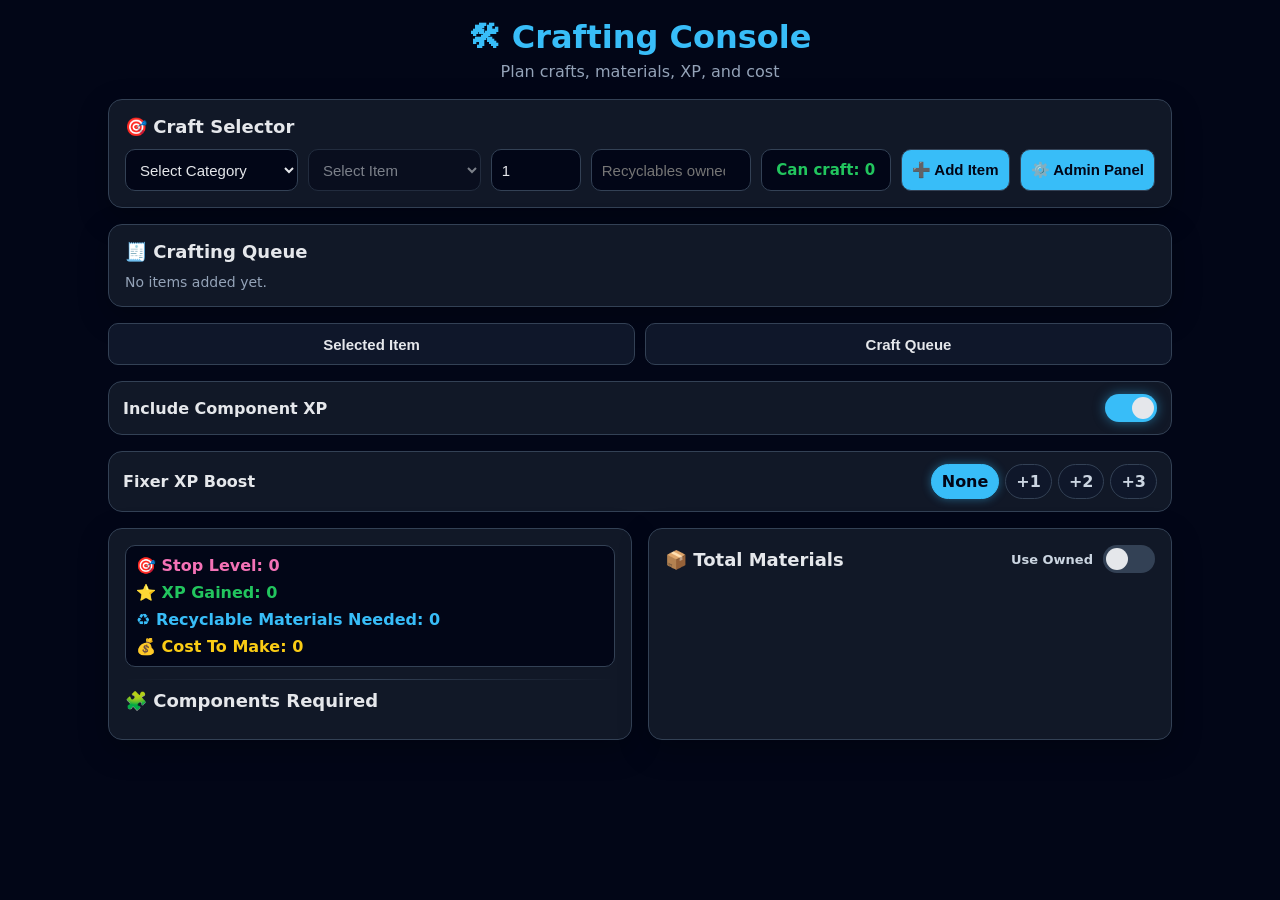
==== index.html @ 9f902ea7 "Add StopXP input field to index.html" ====
<!DOCTYPE html>
<html lang="en">
<head>
  <meta charset="UTF-8" />
  <meta name="viewport" content="width=device-width, initial-scale=1.0" />
  <title>Crafting Console</title>
  <link rel="stylesheet" href="style.css" />
</head>

<body>
  <main class="app">
    <header class="header">
      <h1>🛠 Crafting Console</h1>
      <p>Plan crafts, materials, XP, and cost</p>
    </header>

    <section class="panel">
      <h2>🎯 Craft Selector</h2>

      <div class="controls">
        <select id="categorySelect">
          <option value="">Select Category</option>
        </select>

        <select id="itemSelect" disabled>
          <option value="">Select Item</option>
        </select>

        <input id="quantity" type="number" value="1" min="1" />

        <input id="ownedRecyclables" type="number" min="0" placeholder="Recyclables owned" />

        <div id="craftableCount">Can craft: 0</div>

        <button id="addQueueBtn">➕ Add Item</button>
        <button id="openEditorBtn">⚙️ Admin Panel</button>
      </div>
    </section>

    <section class="panel">
      <h2>🧾 Crafting Queue</h2>
      <div id="craftQueue" class="queue-list">
        <div class="muted">No items added yet.</div>
      </div>
    </section>

    <div class="view-toggle">
      <button id="singleViewBtn">Selected Item</button>
      <button id="queueViewBtn">Craft Queue</button>
    </div>

    <label class="xp-toggle">
      <span>Include Component XP</span>
      <span class="switch">
        <input id="includeComponentXP" type="checkbox" checked>
        <span class="slider"></span>
      </span>
    </label>

    <div class="xp-boost-toggle">
      <span>Fixer XP Boost</span>

      <div class="boost-options">
        <input type="radio" id="boost0" name="fixerBoost" value="0" checked>
        <label for="boost0">None</label>

        <input type="radio" id="boost1" name="fixerBoost" value="1">
        <label for="boost1">+1</label>

        <input type="radio" id="boost2" name="fixerBoost" value="2">
        <label for="boost2">+2</label>

        <input type="radio" id="boost3" name="fixerBoost" value="3">
        <label for="boost3">+3</label>
      </div>
    </div>

    <section class="output-grid">
      <div class="panel">
        <div class="summary-box">
          <div id="stopLevel">🎯 Stop Level: 0</div>
          <div id="xpTotal">⭐ XP Gained: 0</div>
          <div id="recyclableTotal">♻️ Recyclable Materials Needed: 0</div>
          <div id="costTotal">💰 Cost To Make: 0</div>
        </div>

        <div class="section-divider"></div>

        <h2>🧩 Components Required</h2>
        <div id="components"></div>
      </div>

      <div class="panel">
        <div class="materials-header">
          <h2>📦 Total Materials</h2>

          <label class="mini-toggle">
            <span>Use Owned</span>
            <span class="switch">
              <input id="useOwnedMaterials" type="checkbox">
              <span class="slider"></span>
            </span>
          </label>
        </div>

        <div id="materials"></div>
      </div>
    </section>
  </main>

  <div id="popup" class="modal-backdrop">
    <div class="modal">
      <h3>🛠 Crafting Editor</h3>

      <label>Edit Existing Item</label>
      <select id="editItemSelect">
        <option value="">New Item</option>
      </select>

      <label>Category</label>
      <input id="newCategory" placeholder="Category" />

      <label>Item Name</label>
      <input id="newItem" placeholder="Item Name" />

      <label>XP Per Craft</label>
      <input id="newXP" type="number" placeholder="XP" />

      <label>StopXP</label>
      <input id="newStopXP" type="number" placeholder="StopXP, example 1000 = Level 10" />

      <h4>🧩 Components</h4>
      <div id="componentsList"></div>
      <button type="button" class="secondary-btn" id="addComponentRowBtn">
        ➕ Add Component
      </button>

      <h4>📦 Materials</h4>
      <div id="materialsList"></div>
      <button type="button" class="secondary-btn" id="addMaterialRowBtn">
        ➕ Add Material
      </button>

      <label>Authenticator Code</label>
      <input id="authCode" maxlength="6" inputmode="numeric" placeholder="6-digit code" />

      <div class="modal-actions">
        <button id="submitEditorBtn">💾 Save Item</button>
        <button class="danger-btn" id="closeEditorBtn">Cancel</button>
      </div>

      <hr class="modal-divider">

      <h3>💰 Cost Editor</h3>

      <label>Material</label>
      <select id="costMaterialSelect"></select>

      <label>Cost Per</label>
      <input id="costPerInput" type="number" placeholder="Cost Per" />

      <button id="saveCostBtn" class="secondary-btn">
        💾 Save Cost
      </button>
    </div>
  </div>

  <script src="script.js"></script>
</body>
</html>
---- style.css ----
* {
  box-sizing: border-box;
}

body {
  margin: 0;
  font-family: system-ui, Arial, sans-serif;
  background: #020617;
  color: #e5e7eb;
}

.app {
  width: min(1100px, 100%);
  margin: 0 auto;
  padding: 18px;
}

.header {
  text-align: center;
  margin-bottom: 18px;
}

.header h1 {
  margin: 0;
  color: #38bdf8;
}

.header p {
  color: #94a3b8;
  margin: 6px 0 0;
}

.panel {
  background: #111827;
  border: 1px solid #334155;
  border-radius: 14px;
  padding: 16px;
  margin-bottom: 16px;
  box-shadow: 0 10px 30px rgba(0,0,0,0.25);
}

.panel h2 {
  margin: 0 0 12px;
  font-size: 18px;
}

.controls {
  display: grid;
  grid-template-columns: 1fr 1fr 90px 160px 130px auto auto;
  gap: 10px;
  align-items: center;
}

.controls select,
.controls input,
.controls button,
#craftableCount {
  width: 100%;
}

select,
input,
button,
#craftableCount {
  min-height: 42px;
  border-radius: 10px;
  border: 1px solid #334155;
  padding: 10px;
  font-size: 15px;
}

select,
input {
  background: #020617;
  color: #e5e7eb;
}

select:disabled {
  opacity: 0.5;
  cursor: not-allowed;
}

select:focus,
input:focus {
  outline: none;
  border-color: #38bdf8;
  box-shadow: 0 0 8px rgba(56,189,248,0.4);
}

button {
  background: #38bdf8;
  color: #020617;
  font-weight: 700;
  cursor: pointer;
  transition: transform 0.08s ease, opacity 0.15s ease;
}

button:hover {
  opacity: 0.9;
}

button:active {
  transform: scale(0.98);
}

#craftableCount {
  display: flex;
  align-items: center;
  justify-content: center;
  background: #020617;
  color: #22c55e;
  font-weight: 800;
  white-space: nowrap;
}

.view-toggle {
  display: grid;
  grid-template-columns: 1fr 1fr;
  gap: 10px;
  margin-bottom: 16px;
}

.view-toggle button {
  background: #0f172a;
  color: #e5e7eb;
}

.view-toggle button.active {
  background: #38bdf8;
  color: #020617;
}

.xp-toggle,
.xp-boost-toggle {
  display: flex;
  align-items: center;
  justify-content: space-between;
  gap: 12px;
  background: #111827;
  border: 1px solid #334155;
  border-radius: 14px;
  padding: 12px 14px;
  margin-bottom: 16px;
  color: #e5e7eb;
  font-weight: 700;
}

.switch {
  position: relative;
  display: inline-block;
  width: 52px;
  height: 28px;
  flex: 0 0 auto;
}

.switch input {
  position: absolute;
  opacity: 0;
  width: 0 !important;
  height: 0 !important;
  min-height: 0 !important;
  margin: 0 !important;
  padding: 0 !important;
  border: 0 !important;
}

.slider {
  position: absolute;
  inset: 0;
  cursor: pointer;
  background: #334155;
  border-radius: 999px;
  transition: 0.25s;
}

.slider::before {
  content: "";
  position: absolute;
  width: 22px;
  height: 22px;
  left: 3px;
  top: 3px;
  background: #e5e7eb;
  border-radius: 50%;
  transition: 0.25s;
}

.switch input:checked + .slider {
  background: #38bdf8;
  box-shadow: 0 0 12px rgba(56,189,248,0.5);
}

.switch input:checked + .slider::before {
  transform: translateX(24px);
}

.boost-options {
  display: grid;
  grid-template-columns: repeat(4, auto);
  gap: 6px;
}

.boost-options input {
  display: none;
}

.boost-options label {
  cursor: pointer;
  padding: 7px 10px;
  border-radius: 999px;
  background: #0f172a;
  border: 1px solid #334155;
  color: #cbd5e1;
  transition: 0.2s ease;
}

.boost-options input:checked + label {
  background: #38bdf8;
  color: #020617;
  border-color: #38bdf8;
  box-shadow: 0 0 10px rgba(56,189,248,0.45);
}

.output-grid {
  display: grid;
  grid-template-columns: 1fr 1fr;
  gap: 16px;
}

.queue-list {
  display: grid;
  gap: 8px;
}

.queue-row {
  display: grid;
  grid-template-columns: 1fr auto auto;
  gap: 10px;
  align-items: center;
  background: #020617;
  border: 1px solid #334155;
  border-radius: 10px;
  padding: 10px;
}

.queue-name {
  font-weight: 700;
  color: #f8fafc;
}

.queue-row button,
.danger-btn {
  background: #ef4444;
  color: white;
}

.result-row {
  display: grid;
  grid-template-columns: 1fr auto;
  gap: 12px;
  align-items: center;
  padding: 9px 0;
  border-bottom: 1px solid #1f2937;
}

.result-row:last-child {
  border-bottom: none;
}

.result-row strong {
  color: #facc15;
}

.materials-header {
  display: flex;
  align-items: center;
  justify-content: space-between;
  gap: 12px;
  margin-bottom: 12px;
}

.materials-header h2 {
  margin: 0;
}

.mini-toggle {
  display: flex;
  align-items: center;
  gap: 10px;
  font-size: 13px;
  font-weight: 700;
  color: #cbd5e1;
}

.material-owned-row {
  grid-template-columns: 1fr 90px 70px !important;
}

.material-owned-row .owned-input {
  width: 90px;
  min-width: 90px;
  max-width: 90px;
  min-height: 34px;
  padding: 6px 8px;
}

.material-owned-row .needed-after-owned {
  text-align: right;
  color: #22c55e;
  font-weight: 800;
}

.summary-box {
  background: #020617;
  border: 1px solid #334155;
  border-radius: 10px;
  padding: 10px;
  display: grid;
  gap: 8px;
  font-weight: 700;
}

.section-divider {
  height: 1px;
  margin: 12px 0 10px;
  background: linear-gradient(to right, transparent, #334155, transparent);
}

#stopLevel {
  color: #f472b6;
}

#xpTotal {
  color: #22c55e;
}

#recyclableTotal {
  color: #38bdf8;
}

#costTotal {
  color: #facc15;
}

.muted {
  color: #94a3b8;
  font-size: 14px;
}

.modal-backdrop {
  display: none;
  position: fixed;
  inset: 0;
  background: rgba(2,6,23,0.82);
  z-index: 1000;
  align-items: center;
  justify-content: center;
  padding: 16px;
}

.modal {
  width: min(560px, 100%);
  max-height: 90vh;
  overflow-y: auto;
  background: #111827;
  border: 1px solid #334155;
  border-radius: 16px;
  padding: 18px;
}

.modal h3 {
  margin: 0 0 14px;
  color: #38bdf8;
}

.modal h4 {
  margin: 16px 0 8px;
}

.modal label {
  display: block;
  margin: 10px 0 6px;
  color: #cbd5e1;
  font-size: 14px;
}

.modal input,
.modal select,
.modal button {
  width: 100%;
  margin-bottom: 8px;
}

.editor-row {
  display: grid;
  grid-template-columns: 1fr 1fr 100px 46px;
  gap: 8px;
  margin-bottom: 8px;
}

.editor-row button {
  background: #ef4444;
  color: white;
  padding: 0;
}

.secondary-btn {
  background: #0f172a;
  color: #e5e7eb;
}

.modal-actions {
  display: grid;
  grid-template-columns: 1fr 1fr;
  gap: 10px;
  margin-top: 12px;
}

.modal-divider {
  border: none;
  border-top: 1px solid #334155;
  margin: 18px 0;
}

@media (max-width: 760px) {
  .app {
    padding: 12px;
  }

  .controls,
  .output-grid,
  .view-toggle {
    grid-template-columns: 1fr;
  }

  .controls select,
  .controls input,
  .controls button,
  #craftableCount {
    width: 100%;
  }

  .xp-toggle,
  .xp-boost-toggle {
    align-items: stretch;
    flex-direction: column;
  }

  .boost-options {
    grid-template-columns: repeat(4, 1fr);
  }

  .boost-options label {
    text-align: center;
  }

  .queue-row {
    grid-template-columns: 1fr auto;
  }

  .queue-row button {
    grid-column: 1 / -1;
  }

  .material-owned-row {
    grid-template-columns: 1fr 90px 70px !important;
  }

  .editor-row {
    grid-template-columns: 1fr;
  }

  .editor-row button {
    min-height: 38px;
  }

  .modal-actions {
    grid-template-columns: 1fr;
  }
}
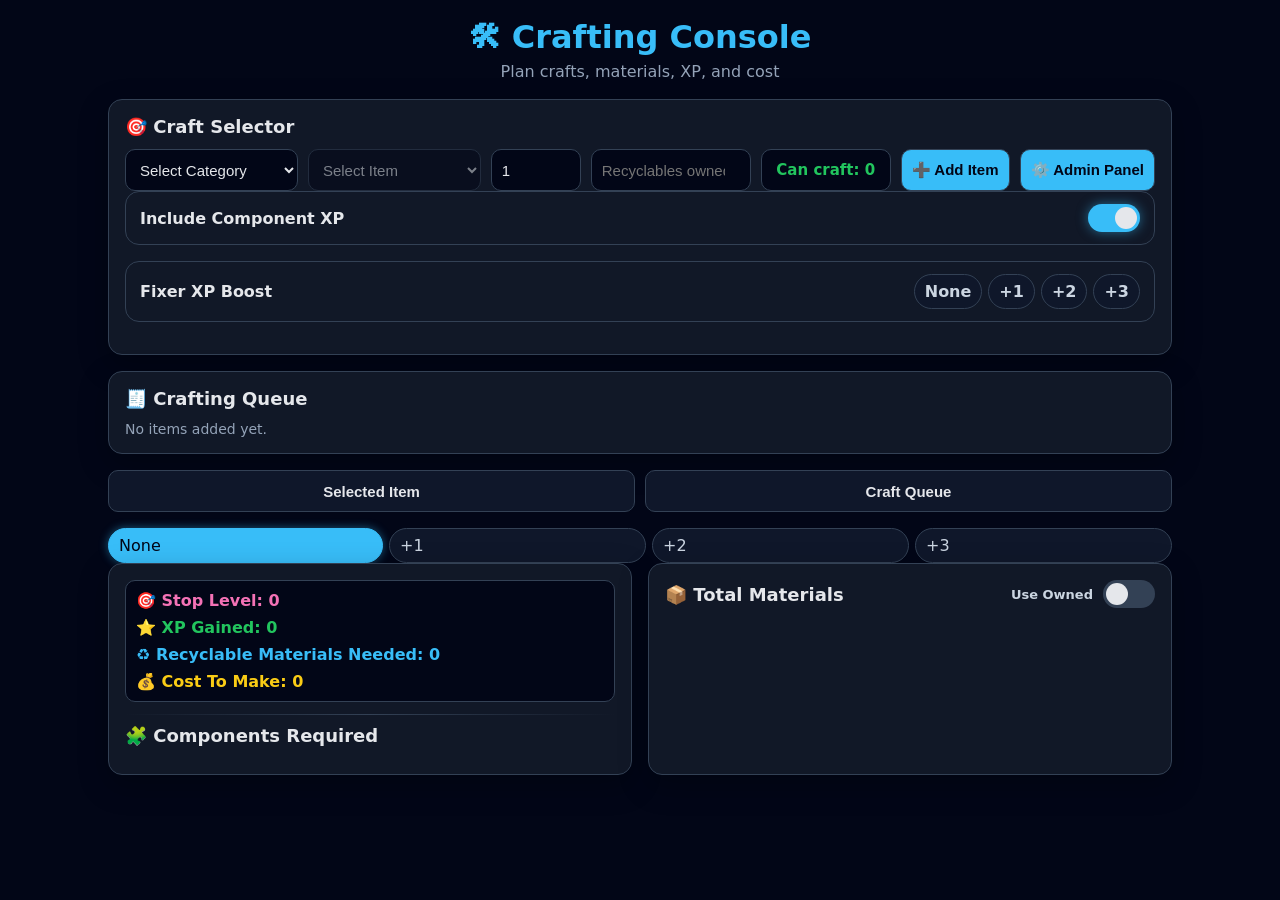
==== commit bd6eb9df: "Refactor controls section in index.html" ====
--- a/index.html
+++ b/index.html
@@ -17,23 +17,51 @@
     <section class="panel">
       <h2>🎯 Craft Selector</h2>
 
-      <div class="controls">
-        <select id="categorySelect">
-          <option value="">Select Category</option>
-        </select>
-
-        <select id="itemSelect" disabled>
-          <option value="">Select Item</option>
-        </select>
-
-        <input id="quantity" type="number" value="1" min="1" />
-
-        <input id="ownedRecyclables" type="number" min="0" placeholder="Recyclables owned" />
-
-        <div id="craftableCount">Can craft: 0</div>
-
-        <button id="addQueueBtn">➕ Add Item</button>
-        <button id="openEditorBtn">⚙️ Admin Panel</button>
+        <div class="controls">
+          <select id="categorySelect">
+            <option value="">Select Category</option>
+          </select>
+
+          <select id="itemSelect" disabled>
+            <option value="">Select Item</option>
+          </select>
+
+          <input id="quantity" type="number" value="1" min="1" />
+
+          <input id="ownedRecyclables" type="number" min="0" placeholder="Recyclables owned" />
+
+          <div id="craftableCount">Can craft: 0</div>
+
+          <button id="addQueueBtn">➕ Add Item</button>
+          <button id="openEditorBtn">⚙️ Admin Panel</button>
+        </div>
+
+        <div class="selector-options">
+          <label class="xp-toggle">
+            <span>Include Component XP</span>
+            <span class="switch">
+            <input id="includeComponentXP" type="checkbox" checked>
+            <span class="slider"></span>
+            </span>
+          </label>
+
+          <div class="xp-boost-toggle">
+          <span>Fixer XP Boost</span>
+
+          <div class="boost-options">
+            <input type="radio" id="boost0" name="fixerBoost" value="0" checked>
+            <label for="boost0">None</label>
+
+            <input type="radio" id="boost1" name="fixerBoost" value="1">
+            <label for="boost1">+1</label>
+
+            <input type="radio" id="boost2" name="fixerBoost" value="2">
+            <label for="boost2">+2</label>
+
+            <input type="radio" id="boost3" name="fixerBoost" value="3">
+            <label for="boost3">+3</label>
+          </div>
+        </div>
       </div>
     </section>
 
@@ -48,17 +76,6 @@
       <button id="singleViewBtn">Selected Item</button>
       <button id="queueViewBtn">Craft Queue</button>
     </div>
-
-    <label class="xp-toggle">
-      <span>Include Component XP</span>
-      <span class="switch">
-        <input id="includeComponentXP" type="checkbox" checked>
-        <span class="slider"></span>
-      </span>
-    </label>
-
-    <div class="xp-boost-toggle">
-      <span>Fixer XP Boost</span>
 
       <div class="boost-options">
         <input type="radio" id="boost0" name="fixerBoost" value="0" checked>
@@ -108,6 +125,7 @@
     </section>
   </main>
 
+  <!--
   <div id="popup" class="modal-backdrop">
     <div class="modal">
       <h3>🛠 Crafting Editor</h3>
@@ -164,7 +182,22 @@
       </button>
     </div>
   </div>
-
+  -->
+
+  <div id="adminAuthModal" class="modal-backdrop">
+    <div class="modal small-modal">
+      <h3>🔐 Admin Authentication</h3>
+
+      <label>Authenticator Code</label>
+      <input id="adminAuthCode" maxlength="6" inputmode="numeric" placeholder="6-digit code" />
+
+      <div class="modal-actions">
+        <button id="submitAdminAuthBtn">Unlock Admin</button>
+        <button class="danger-btn" id="closeAdminAuthBtn">Cancel</button>
+      </div>
+    </div>
+  </div>
+  
   <script src="script.js"></script>
 </body>
 </html>
--- a/style.css
+++ b/style.css
@@ -422,6 +422,71 @@
   margin: 18px 0;
 }
 
+.admin-topbar {
+  display: flex;
+  justify-content: space-between;
+  gap: 10px;
+}
+
+.nav-button {
+  display: inline-flex;
+  align-items: center;
+  justify-content: center;
+  min-height: 42px;
+  border-radius: 10px;
+  border: 1px solid #334155;
+  padding: 10px;
+  background: #0f172a;
+  color: #e5e7eb;
+  text-decoration: none;
+  font-weight: 700;
+}
+
+.small-modal {
+  width: min(420px, 100%);
+}
+
+.admin-form-grid {
+  display: grid;
+  grid-template-columns: 1fr 1fr;
+  gap: 12px;
+  margin-bottom: 14px;
+  background: #020617;
+  padding: 12px;
+  border-radius: 10px;
+  border: 1px solid #334155;
+}
+
+.form-group {
+  display: flex;
+  flex-direction: column;
+}
+
+.form-group label {
+  margin-bottom: 4px;
+  font-size: 13px;
+  color: #94a3b8;
+}
+
+.form-group input,
+.form-group select {
+  width: 100%;
+}
+
+.span-2 {
+  grid-column: span 2;
+}
+
+@media (max-width: 700px) {
+  .admin-form-grid {
+    grid-template-columns: 1fr;
+  }
+
+  .span-2 {
+    grid-column: span 1;
+  }
+}
+
 @media (max-width: 760px) {
   .app {
     padding: 12px;
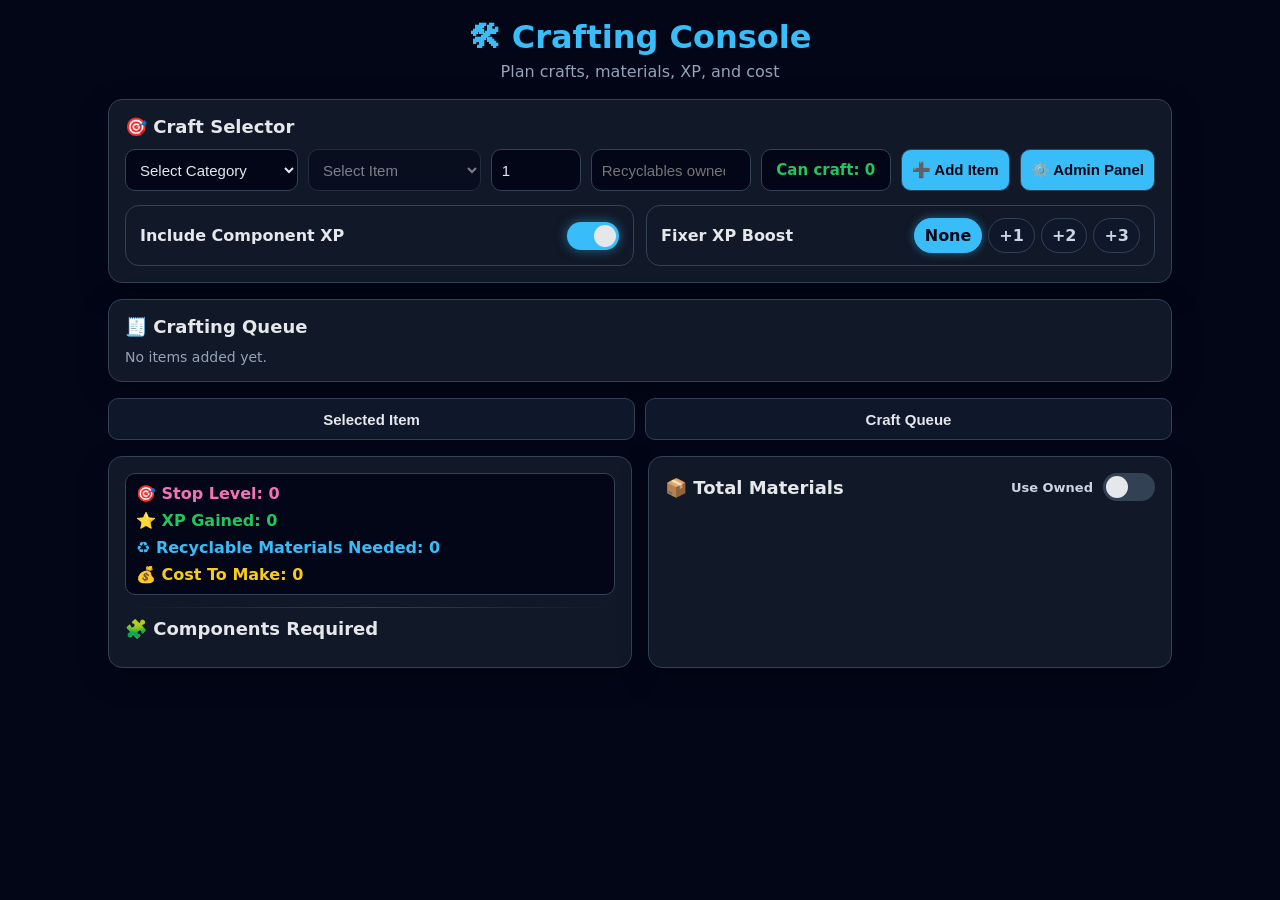
==== commit e5b9d59f: "Update index.html" ====
--- a/index.html
+++ b/index.html
@@ -17,35 +17,35 @@
     <section class="panel">
       <h2>🎯 Craft Selector</h2>
 
-        <div class="controls">
-          <select id="categorySelect">
-            <option value="">Select Category</option>
-          </select>
+      <div class="controls">
+        <select id="categorySelect">
+          <option value="">Select Category</option>
+        </select>
 
-          <select id="itemSelect" disabled>
-            <option value="">Select Item</option>
-          </select>
+        <select id="itemSelect" disabled>
+          <option value="">Select Item</option>
+        </select>
 
-          <input id="quantity" type="number" value="1" min="1" />
+        <input id="quantity" type="number" value="1" min="1" />
 
-          <input id="ownedRecyclables" type="number" min="0" placeholder="Recyclables owned" />
+        <input id="ownedRecyclables" type="number" min="0" placeholder="Recyclables owned" />
 
-          <div id="craftableCount">Can craft: 0</div>
+        <div id="craftableCount">Can craft: 0</div>
 
-          <button id="addQueueBtn">➕ Add Item</button>
-          <button id="openEditorBtn">⚙️ Admin Panel</button>
-        </div>
+        <button id="addQueueBtn">➕ Add Item</button>
+        <button id="openEditorBtn">⚙️ Admin Panel</button>
+      </div>
 
-        <div class="selector-options">
-          <label class="xp-toggle">
-            <span>Include Component XP</span>
-            <span class="switch">
+      <div class="selector-options">
+        <label class="xp-toggle">
+          <span>Include Component XP</span>
+          <span class="switch">
             <input id="includeComponentXP" type="checkbox" checked>
             <span class="slider"></span>
-            </span>
-          </label>
+          </span>
+        </label>
 
-          <div class="xp-boost-toggle">
+        <div class="xp-boost-toggle">
           <span>Fixer XP Boost</span>
 
           <div class="boost-options">
@@ -75,21 +75,6 @@
     <div class="view-toggle">
       <button id="singleViewBtn">Selected Item</button>
       <button id="queueViewBtn">Craft Queue</button>
-    </div>
-
-      <div class="boost-options">
-        <input type="radio" id="boost0" name="fixerBoost" value="0" checked>
-        <label for="boost0">None</label>
-
-        <input type="radio" id="boost1" name="fixerBoost" value="1">
-        <label for="boost1">+1</label>
-
-        <input type="radio" id="boost2" name="fixerBoost" value="2">
-        <label for="boost2">+2</label>
-
-        <input type="radio" id="boost3" name="fixerBoost" value="3">
-        <label for="boost3">+3</label>
-      </div>
     </div>
 
     <section class="output-grid">
@@ -125,65 +110,6 @@
     </section>
   </main>
 
-  <!--
-  <div id="popup" class="modal-backdrop">
-    <div class="modal">
-      <h3>🛠 Crafting Editor</h3>
-
-      <label>Edit Existing Item</label>
-      <select id="editItemSelect">
-        <option value="">New Item</option>
-      </select>
-
-      <label>Category</label>
-      <input id="newCategory" placeholder="Category" />
-
-      <label>Item Name</label>
-      <input id="newItem" placeholder="Item Name" />
-
-      <label>XP Per Craft</label>
-      <input id="newXP" type="number" placeholder="XP" />
-
-      <label>StopXP</label>
-      <input id="newStopXP" type="number" placeholder="StopXP, example 1000 = Level 10" />
-
-      <h4>🧩 Components</h4>
-      <div id="componentsList"></div>
-      <button type="button" class="secondary-btn" id="addComponentRowBtn">
-        ➕ Add Component
-      </button>
-
-      <h4>📦 Materials</h4>
-      <div id="materialsList"></div>
-      <button type="button" class="secondary-btn" id="addMaterialRowBtn">
-        ➕ Add Material
-      </button>
-
-      <label>Authenticator Code</label>
-      <input id="authCode" maxlength="6" inputmode="numeric" placeholder="6-digit code" />
-
-      <div class="modal-actions">
-        <button id="submitEditorBtn">💾 Save Item</button>
-        <button class="danger-btn" id="closeEditorBtn">Cancel</button>
-      </div>
-
-      <hr class="modal-divider">
-
-      <h3>💰 Cost Editor</h3>
-
-      <label>Material</label>
-      <select id="costMaterialSelect"></select>
-
-      <label>Cost Per</label>
-      <input id="costPerInput" type="number" placeholder="Cost Per" />
-
-      <button id="saveCostBtn" class="secondary-btn">
-        💾 Save Cost
-      </button>
-    </div>
-  </div>
-  -->
-
   <div id="adminAuthModal" class="modal-backdrop">
     <div class="modal small-modal">
       <h3>🔐 Admin Authentication</h3>
@@ -197,7 +123,7 @@
       </div>
     </div>
   </div>
-  
+
   <script src="script.js"></script>
 </body>
 </html>
--- a/style.css
+++ b/style.css
@@ -487,6 +487,24 @@
   }
 }
 
+.selector-options {
+  display: grid;
+  grid-template-columns: 1fr 1fr;
+  gap: 12px;
+  margin-top: 14px;
+}
+
+.selector-options .xp-toggle,
+.selector-options .xp-boost-toggle {
+  margin-bottom: 0;
+}
+
+@media (max-width: 760px) {
+  .selector-options {
+    grid-template-columns: 1fr;
+  }
+}
+
 @media (max-width: 760px) {
   .app {
     padding: 12px;
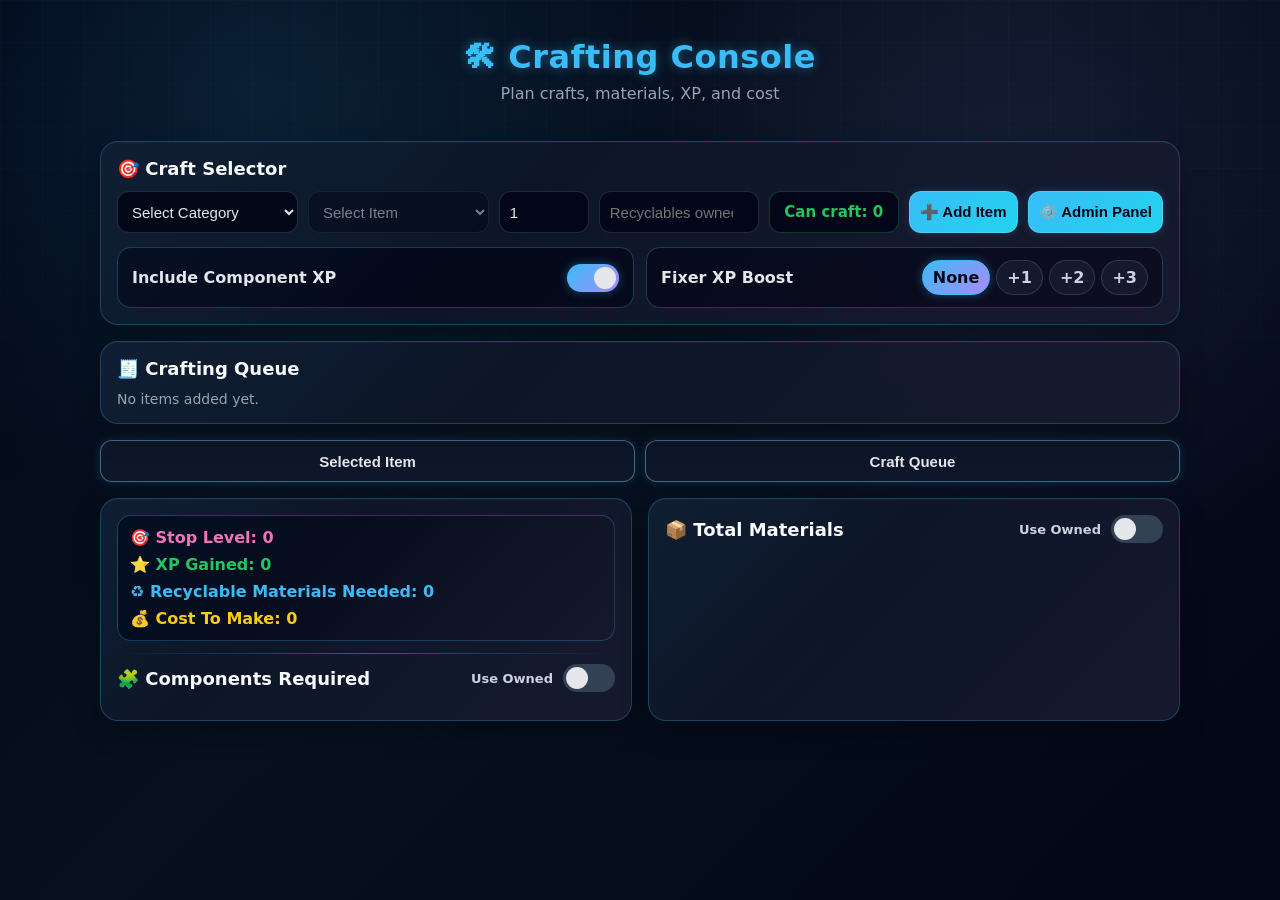
==== commit ca3746df: "Add materials header and toggle for owned components" ====
--- a/index.html
+++ b/index.html
@@ -88,7 +88,18 @@
 
         <div class="section-divider"></div>
 
-        <h2>🧩 Components Required</h2>
+        <div class="materials-header">
+          <h2>🧩 Components Required</h2>
+
+          <label class="mini-toggle">
+            <span>Use Owned</span>
+            <span class="switch">
+              <input id="useOwnedComponents" type="checkbox">
+              <span class="slider"></span>
+            </span>
+          </label>
+        </div>
+
         <div id="components"></div>
       </div>
 
--- a/style.css
+++ b/style.css
@@ -1,50 +1,121 @@
 * {
   box-sizing: border-box;
+}
+
+:root {
+  --bg: #020617;
+  --panel: rgba(15, 23, 42, 0.92);
+  --panel-strong: rgba(17, 24, 39, 0.96);
+  --line: rgba(56, 189, 248, 0.28);
+  --line-soft: rgba(148, 163, 184, 0.22);
+  --text: #e5e7eb;
+  --muted: #94a3b8;
+  --cyan: #38bdf8;
+  --green: #22c55e;
+  --yellow: #facc15;
+  --pink: #f472b6;
+  --red: #ef4444;
+  --purple: #a78bfa;
+}
+
+*::-webkit-scrollbar {
+  width: 10px;
+}
+
+*::-webkit-scrollbar-track {
+  background: #020617;
+}
+
+*::-webkit-scrollbar-thumb {
+  background: rgba(56,189,248,0.35);
+  border-radius: 999px;
 }
 
 body {
   margin: 0;
   font-family: system-ui, Arial, sans-serif;
-  background: #020617;
-  color: #e5e7eb;
+  background:
+    radial-gradient(circle at 20% 10%, rgba(56,189,248,0.12), transparent 34%),
+    radial-gradient(circle at 80% 20%, rgba(167,139,250,0.10), transparent 32%),
+    linear-gradient(135deg, #020617 0%, #07111f 45%, #020617 100%);
+  color: var(--text);
+  min-height: 100vh;
+  overflow-x: hidden;
+}
+
+body::before {
+  content: "";
+  position: fixed;
+  inset: 0;
+  pointer-events: none;
+  background-image:
+    linear-gradient(rgba(56,189,248,0.035) 1px, transparent 1px),
+    linear-gradient(90deg, rgba(56,189,248,0.035) 1px, transparent 1px);
+  background-size: 42px 42px;
+  mask-image: linear-gradient(to bottom, rgba(0,0,0,0.85), transparent 88%);
 }
 
 .app {
-  width: min(1100px, 100%);
+  position: relative;
+  z-index: 1;
+  width: min(1120px, 100%);
   margin: 0 auto;
-  padding: 18px;
+  padding: 20px;
 }
 
 .header {
   text-align: center;
-  margin-bottom: 18px;
+  margin-bottom: 20px;
+  padding: 18px 12px;
 }
 
 .header h1 {
   margin: 0;
-  color: #38bdf8;
+  color: var(--cyan);
+  letter-spacing: 0.5px;
+  text-shadow: 0 0 12px rgba(56,189,248,0.45);
 }
 
 .header p {
-  color: #94a3b8;
-  margin: 6px 0 0;
+  color: var(--muted);
+  margin: 8px 0 0;
 }
 
 .panel {
-  background: #111827;
-  border: 1px solid #334155;
-  border-radius: 14px;
+  position: relative;
+  background: var(--panel);
+  border: 1px solid var(--line);
+  border-radius: 18px;
   padding: 16px;
   margin-bottom: 16px;
-  box-shadow: 0 10px 30px rgba(0,0,0,0.25);
+  box-shadow:
+    0 10px 28px rgba(0,0,0,0.30),
+    inset 0 1px 0 rgba(255,255,255,0.03);
+}
+
+.panel::before {
+  content: "";
+  position: absolute;
+  inset: 0;
+  border-radius: 18px;
+  pointer-events: none;
+  background: linear-gradient(
+    135deg,
+    rgba(56,189,248,0.05),
+    transparent 38%,
+    rgba(244,114,182,0.04)
+  );
 }
 
 .panel h2 {
+  position: relative;
   margin: 0 0 12px;
   font-size: 18px;
+  color: #f8fafc;
 }
 
 .controls {
+  position: relative;
   display: grid;
   grid-template-columns: 1fr 1fr 90px 160px 130px auto auto;
   gap: 10px;
@@ -63,16 +134,16 @@
 button,
 #craftableCount {
   min-height: 42px;
-  border-radius: 10px;
-  border: 1px solid #334155;
+  border-radius: 12px;
+  border: 1px solid var(--line-soft);
   padding: 10px;
   font-size: 15px;
 }
 
 select,
 input {
-  background: #020617;
-  color: #e5e7eb;
+  background: rgba(2, 6, 23, 0.92);
+  color: var(--text);
 }
 
 select:disabled {
@@ -83,34 +154,72 @@
 select:focus,
 input:focus {
   outline: none;
-  border-color: #38bdf8;
-  box-shadow: 0 0 8px rgba(56,189,248,0.4);
-}
-
-button {
-  background: #38bdf8;
+  border-color: var(--cyan);
+  box-shadow:
+    0 0 0 2px rgba(56,189,248,0.15),
+    0 0 10px rgba(56,189,248,0.25);
+}
+
+button,
+.nav-button {
+  background: linear-gradient(135deg, #38bdf8, #22d3ee);
   color: #020617;
-  font-weight: 700;
+  font-weight: 800;
   cursor: pointer;
-  transition: transform 0.08s ease, opacity 0.15s ease;
-}
-
-button:hover {
-  opacity: 0.9;
+  border-color: rgba(125,211,252,0.45);
+  transition:
+    transform 0.08s ease,
+    opacity 0.15s ease,
+    box-shadow 0.18s ease;
+  box-shadow: 0 0 10px rgba(56,189,248,0.18);
+}
+
+button:hover,
+.nav-button:hover {
+  opacity: 0.96;
+  box-shadow: 0 0 16px rgba(56,189,248,0.32);
 }
 
 button:active {
   transform: scale(0.98);
 }
 
+.danger-btn,
+.queue-row button {
+  background: linear-gradient(135deg, #ef4444, #fb7185);
+  color: white;
+  border-color: rgba(248,113,113,0.45);
+  box-shadow: 0 0 10px rgba(239,68,68,0.16);
+}
+
+.secondary-btn,
+.view-toggle button,
+.nav-button {
+  background: rgba(15, 23, 42, 0.96);
+  color: var(--text);
+}
+
 #craftableCount {
   display: flex;
   align-items: center;
   justify-content: center;
-  background: #020617;
-  color: #22c55e;
-  font-weight: 800;
+  background: rgba(2, 6, 23, 0.92);
+  color: var(--green);
+  font-weight: 900;
   white-space: nowrap;
+  border-color: rgba(34,197,94,0.28);
+}
+
+.selector-options {
+  display: grid;
+  grid-template-columns: 1fr 1fr;
+  gap: 12px;
+  margin-top: 14px;
+}
+
+.selector-options .xp-toggle,
+.selector-options .xp-boost-toggle {
+  margin-bottom: 0;
 }
 
 .view-toggle {
@@ -120,13 +229,8 @@
   margin-bottom: 16px;
 }
 
-.view-toggle button {
-  background: #0f172a;
-  color: #e5e7eb;
-}
-
 .view-toggle button.active {
-  background: #38bdf8;
+  background: linear-gradient(135deg, #38bdf8, #a78bfa);
   color: #020617;
 }
 
@@ -136,13 +240,13 @@
   align-items: center;
   justify-content: space-between;
   gap: 12px;
-  background: #111827;
-  border: 1px solid #334155;
+  background: rgba(2, 6, 23, 0.72);
+  border: 1px solid var(--line);
   border-radius: 14px;
   padding: 12px 14px;
   margin-bottom: 16px;
-  color: #e5e7eb;
-  font-weight: 700;
+  color: var(--text);
+  font-weight: 800;
 }
 
 .switch {
@@ -186,8 +290,8 @@
 }
 
 .switch input:checked + .slider {
-  background: #38bdf8;
-  box-shadow: 0 0 12px rgba(56,189,248,0.5);
+  background: linear-gradient(135deg, #38bdf8, #a78bfa);
+  box-shadow: 0 0 10px rgba(56,189,248,0.35);
 }
 
 .switch input:checked + .slider::before {
@@ -208,17 +312,17 @@
   cursor: pointer;
   padding: 7px 10px;
   border-radius: 999px;
-  background: #0f172a;
-  border: 1px solid #334155;
+  background: rgba(15, 23, 42, 0.96);
+  border: 1px solid var(--line-soft);
   color: #cbd5e1;
   transition: 0.2s ease;
 }
 
 .boost-options input:checked + label {
-  background: #38bdf8;
+  background: linear-gradient(135deg, #38bdf8, #a78bfa);
   color: #020617;
-  border-color: #38bdf8;
-  box-shadow: 0 0 10px rgba(56,189,248,0.45);
+  border-color: var(--cyan);
+  box-shadow: 0 0 10px rgba(56,189,248,0.35);
 }
 
 .output-grid {
@@ -237,21 +341,20 @@
   grid-template-columns: 1fr auto auto;
   gap: 10px;
   align-items: center;
-  background: #020617;
-  border: 1px solid #334155;
-  border-radius: 10px;
+  background: rgba(2, 6, 23, 0.76);
+  border: 1px solid var(--line-soft);
+  border-radius: 12px;
   padding: 10px;
+  transition: border-color 0.18s ease;
+}
+
+.queue-row:hover {
+  border-color: var(--cyan);
 }
 
 .queue-name {
-  font-weight: 700;
+  font-weight: 800;
   color: #f8fafc;
-}
-
-.queue-row button,
-.danger-btn {
-  background: #ef4444;
-  color: white;
 }
 
 .result-row {
@@ -260,7 +363,7 @@
   gap: 12px;
   align-items: center;
   padding: 9px 0;
-  border-bottom: 1px solid #1f2937;
+  border-bottom: 1px solid rgba(148,163,184,0.12);
 }
 
 .result-row:last-child {
@@ -268,7 +371,7 @@
 }
 
 .result-row strong {
-  color: #facc15;
+  color: var(--yellow);
 }
 
 .materials-header {
@@ -288,7 +391,7 @@
   align-items: center;
   gap: 10px;
   font-size: 13px;
-  font-weight: 700;
+  font-weight: 800;
   color: #cbd5e1;
 }
 
@@ -306,44 +409,55 @@
 
 .material-owned-row .needed-after-owned {
   text-align: right;
-  color: #22c55e;
-  font-weight: 800;
+  color: var(--green);
+  font-weight: 900;
 }
 
 .summary-box {
-  background: #020617;
-  border: 1px solid #334155;
-  border-radius: 10px;
-  padding: 10px;
+  background:
+    linear-gradient(
+      135deg,
+      rgba(2,6,23,0.96),
+      rgba(15,23,42,0.86)
+    );
+  border: 1px solid var(--line);
+  border-radius: 14px;
+  padding: 12px;
   display: grid;
   gap: 8px;
-  font-weight: 700;
+  font-weight: 900;
 }
 
 .section-divider {
   height: 1px;
   margin: 12px 0 10px;
-  background: linear-gradient(to right, transparent, #334155, transparent);
+  background:
+    linear-gradient(
+      to right,
+      transparent,
+      rgba(56,189,248,0.45),
+      transparent
+    );
 }
 
 #stopLevel {
-  color: #f472b6;
+  color: var(--pink);
 }
 
 #xpTotal {
-  color: #22c55e;
+  color: var(--green);
 }
 
 #recyclableTotal {
-  color: #38bdf8;
+  color: var(--cyan);
 }
 
 #costTotal {
-  color: #facc15;
+  color: var(--yellow);
 }
 
 .muted {
-  color: #94a3b8;
+  color: var(--muted);
   font-size: 14px;
 }
 
@@ -362,15 +476,20 @@
   width: min(560px, 100%);
   max-height: 90vh;
   overflow-y: auto;
-  background: #111827;
-  border: 1px solid #334155;
-  border-radius: 16px;
+  background: var(--panel-strong);
+  border: 1px solid var(--line);
+  border-radius: 18px;
   padding: 18px;
+  box-shadow: 0 0 22px rgba(56,189,248,0.16);
+}
+
+.small-modal {
+  width: min(420px, 100%);
 }
 
 .modal h3 {
   margin: 0 0 14px;
-  color: #38bdf8;
+  color: var(--cyan);
 }
 
 .modal h4 {
@@ -391,35 +510,11 @@
   margin-bottom: 8px;
 }
 
-.editor-row {
-  display: grid;
-  grid-template-columns: 1fr 1fr 100px 46px;
-  gap: 8px;
-  margin-bottom: 8px;
-}
-
-.editor-row button {
-  background: #ef4444;
-  color: white;
-  padding: 0;
-}
-
-.secondary-btn {
-  background: #0f172a;
-  color: #e5e7eb;
-}
-
 .modal-actions {
   display: grid;
   grid-template-columns: 1fr 1fr;
   gap: 10px;
   margin-top: 12px;
-}
-
-.modal-divider {
-  border: none;
-  border-top: 1px solid #334155;
-  margin: 18px 0;
 }
 
 .admin-topbar {
@@ -434,16 +529,10 @@
   justify-content: center;
   min-height: 42px;
   border-radius: 10px;
-  border: 1px solid #334155;
+  border: 1px solid var(--line-soft);
   padding: 10px;
-  background: #0f172a;
-  color: #e5e7eb;
   text-decoration: none;
-  font-weight: 700;
-}
-
-.small-modal {
-  width: min(420px, 100%);
+  font-weight: 800;
 }
 
 .admin-form-grid {
@@ -451,10 +540,10 @@
   grid-template-columns: 1fr 1fr;
   gap: 12px;
   margin-bottom: 14px;
-  background: #020617;
+  background: rgba(2, 6, 23, 0.72);
   padding: 12px;
-  border-radius: 10px;
-  border: 1px solid #334155;
+  border-radius: 12px;
+  border: 1px solid var(--line);
 }
 
 .form-group {
@@ -477,32 +566,17 @@
   grid-column: span 2;
 }
 
-@media (max-width: 700px) {
-  .admin-form-grid {
-    grid-template-columns: 1fr;
-  }
-
-  .span-2 {
-    grid-column: span 1;
-  }
-}
-
-.selector-options {
-  display: grid;
-  grid-template-columns: 1fr 1fr;
-  gap: 12px;
-  margin-top: 14px;
-}
-
-.selector-options .xp-toggle,
-.selector-options .xp-boost-toggle {
-  margin-bottom: 0;
-}
-
-@media (max-width: 760px) {
-  .selector-options {
-    grid-template-columns: 1fr;
-  }
+.editor-row {
+  display: grid;
+  grid-template-columns: 1fr 1fr 100px 46px;
+  gap: 8px;
+  margin-bottom: 8px;
+}
+
+.editor-row button {
+  background: linear-gradient(135deg, #ef4444, #fb7185);
+  color: white;
+  padding: 0;
 }
 
 @media (max-width: 760px) {
@@ -512,7 +586,8 @@
 
   .controls,
   .output-grid,
-  .view-toggle {
+  .view-toggle,
+  .selector-options {
     grid-template-columns: 1fr;
   }
 
@@ -549,6 +624,19 @@
     grid-template-columns: 1fr 90px 70px !important;
   }
 
+  .modal-actions,
+  .admin-form-grid {
+    grid-template-columns: 1fr;
+  }
+
+  .admin-topbar {
+    flex-direction: column;
+  }
+
+  .span-2 {
+    grid-column: span 1;
+  }
+
   .editor-row {
     grid-template-columns: 1fr;
   }
@@ -556,8 +644,4 @@
   .editor-row button {
     min-height: 38px;
   }
-
-  .modal-actions {
-    grid-template-columns: 1fr;
-  }
-}
+}
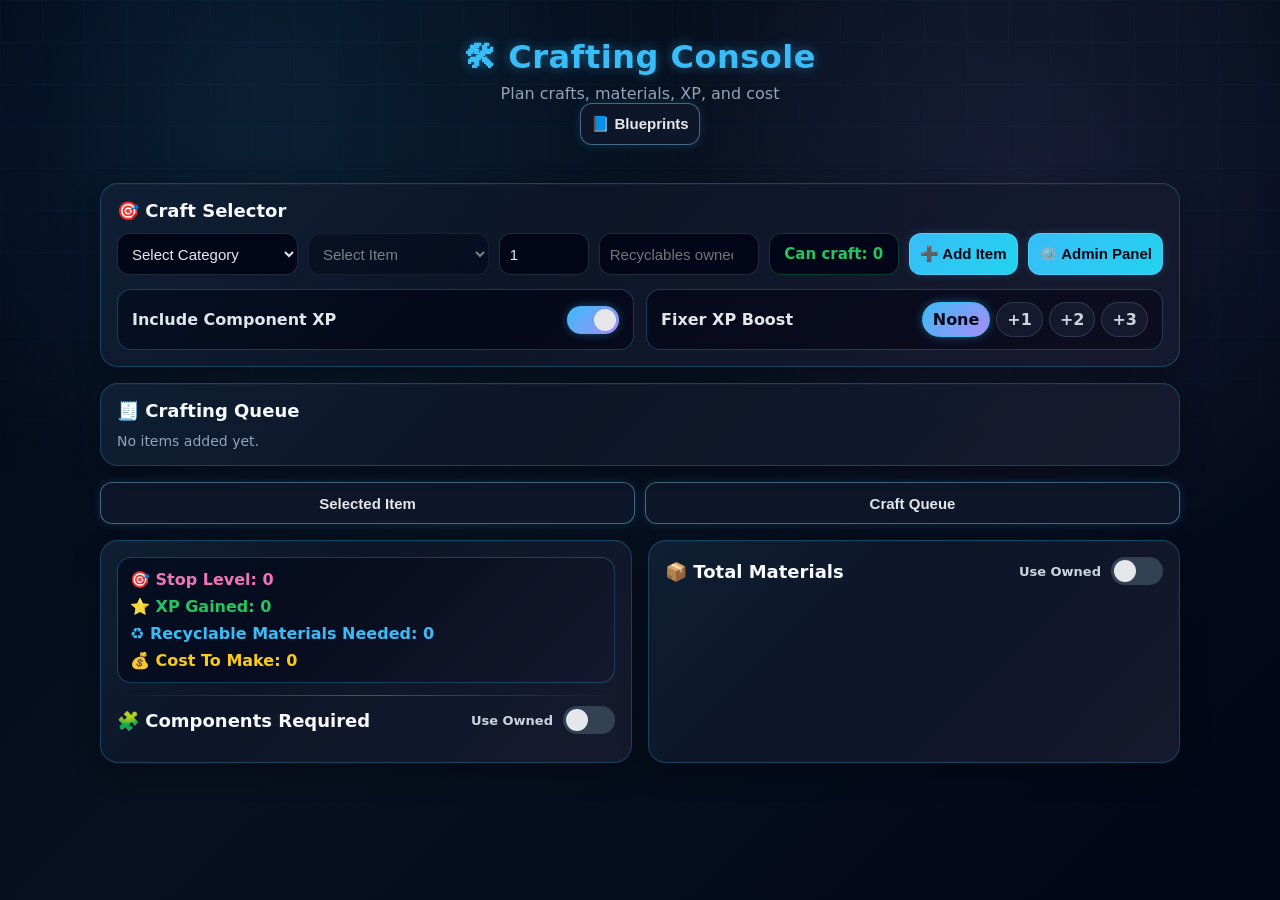
==== commit 6efb872f: "Add blueprint modal and related buttons" ====
--- a/index.html
+++ b/index.html
@@ -12,6 +12,9 @@
     <header class="header">
       <h1>🛠 Crafting Console</h1>
       <p>Plan crafts, materials, XP, and cost</p>
+      <button id="openBlueprintsBtn" class="secondary-btn blueprint-top-btn">
+        📘 Blueprints
+      </button>
     </header>
 
     <section class="panel">
@@ -134,7 +137,24 @@
       </div>
     </div>
   </div>
+  
+  <div id="blueprintsModal" class="modal-backdrop">
+    <div class="modal">
+      <h3>📘 Blueprint Tracker</h3>
 
+      <div class="bp-tabs">
+        <button id="bpLearnedTab" class="active" type="button">Learned</button>
+        <button id="bpNeededTab" type="button">Needed</button>
+      </div>
+
+      <div id="blueprintList" class="bp-list"></div>
+
+      <div class="modal-actions">
+        <button id="closeBlueprintsBtn" class="danger-btn" type="button">Close</button>
+      </div>
+    </div>
+  </div>
+  
   <script src="script.js"></script>
 </body>
 </html>
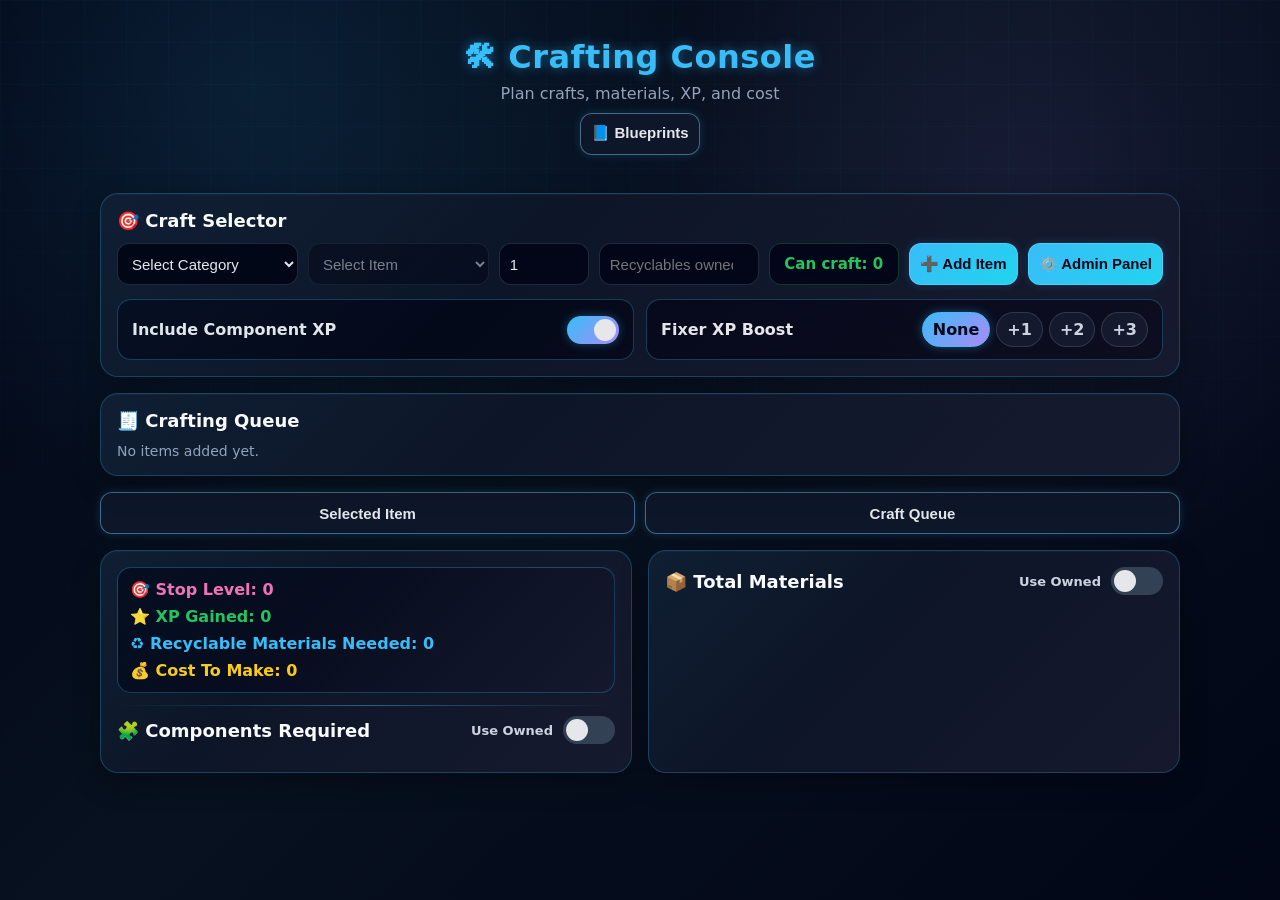
==== commit 9abd47a5: "Update index.html" ====
--- a/index.html
+++ b/index.html
@@ -149,8 +149,10 @@
 
       <div id="blueprintList" class="bp-list"></div>
 
-      <div class="modal-actions">
-        <button id="closeBlueprintsBtn" class="danger-btn" type="button">Close</button>
+      <div class="bp-close-row">
+        <button id="closeBlueprintsBtn" class="danger-btn" type="button">
+          Close
+        </button>
       </div>
     </div>
   </div>
--- a/style.css
+++ b/style.css
@@ -578,6 +578,59 @@
   color: white;
   padding: 0;
 }
+.blueprint-top-btn {
+  margin: 10px auto 0;
+  display: inline-flex;
+}
+
+.bp-tabs {
+  display: grid;
+  grid-template-columns: 1fr 1fr;
+  gap: 10px;
+  margin-bottom: 14px;
+}
+
+.bp-tabs button {
+  background: rgba(15, 23, 42, 0.96);
+  color: var(--text);
+}
+
+.bp-tabs button.active {
+  background: linear-gradient(135deg, #38bdf8, #a78bfa);
+  color: #020617;
+}
+
+.bp-list {
+  display: grid;
+  gap: 8px;
+  max-height: 50vh;
+  overflow-y: auto;
+}
+
+.bp-row {
+  display: grid;
+  grid-template-columns: 1fr auto;
+  gap: 12px;
+  align-items: center;
+  background: rgba(2, 6, 23, 0.82);
+  border: 1px solid var(--line-soft);
+  border-radius: 12px;
+  padding: 10px;
+}
+
+.bp-row strong {
+  color: var(--cyan);
+}
+
+.bp-close-row {
+  display: flex;
+  justify-content: center;
+  margin-top: 16px;
+}
+
+.bp-close-row button {
+  width: 220px;
+}
 
 @media (max-width: 760px) {
   .app {
